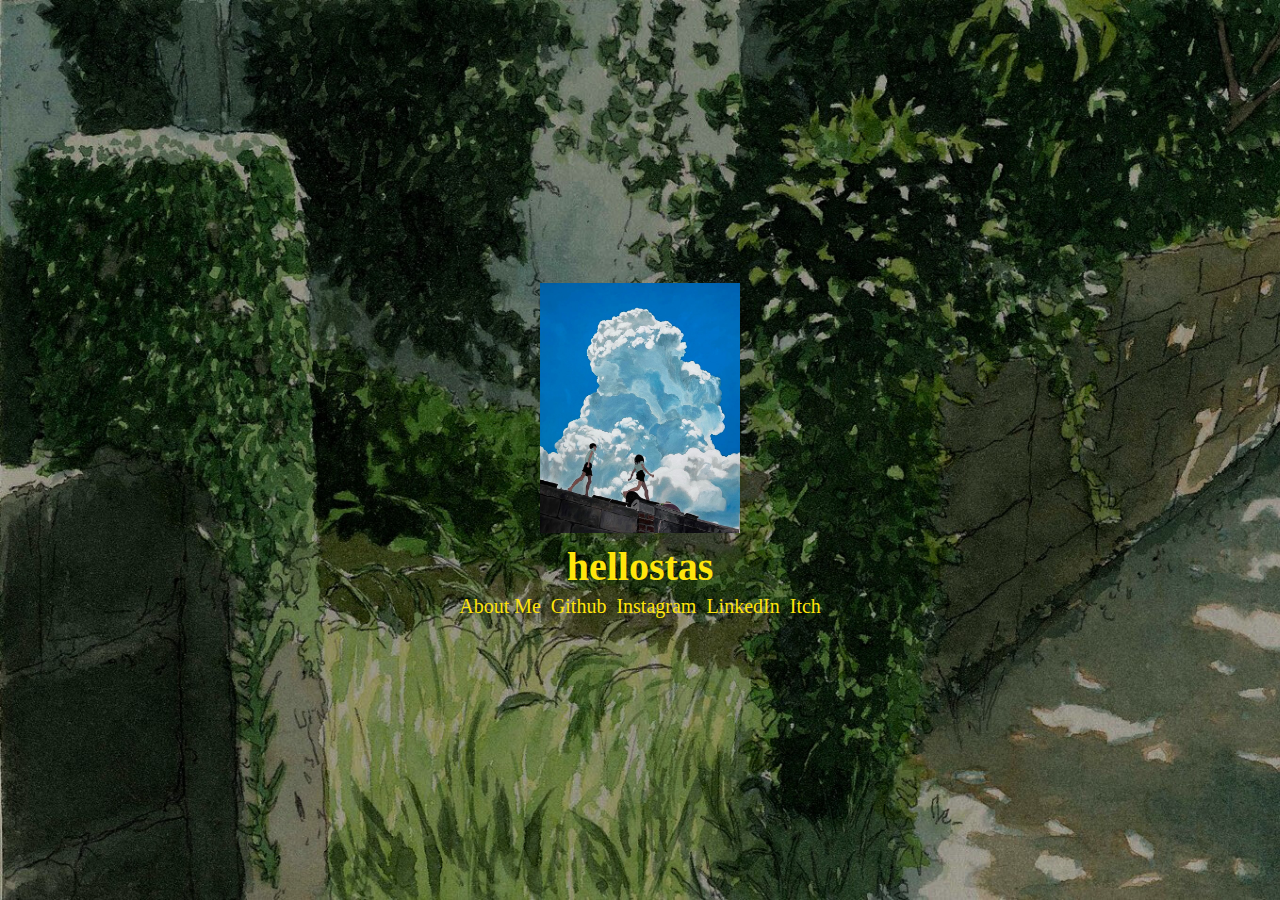
==== index.html @ 5b951498 "Mon 17th Feb" ====
<!DOCTYPE html>
<html lang="en">
<head>
    <meta charset="UTF-8">
    <meta name="viewport" content="width=device-width, initial-scale=1.0">
    <title>Stas Tigay</title>
    <style>
        body {
            font-family: serif;
            background-image: url(assets/website_frontpage.jpg);
            background-repeat: no-repeat;
            background-size: cover;
            background-color: #03110a;
            color: #ffe50c;
            margin: 0;
            height: 100vh;
            display: flex;
            justify-content: center;
            align-items: center;
        }

        .container {
            display: flex;
            flex-direction: column;
            align-items: center;
            text-align: center;
        }

        img {
            max-width: 200px;
            margin-bottom: 10px;
        }

        h1 {
            font-size: 40px;
            margin: 0 0 5px;
        }

        .links {
            display: flex;
            gap: 10px; /* Adds space between links */
        }

        a {
            color: #ffe50c;
            text-decoration: none;
            font-size: 20px;
        }
    </style>
</head>
<body>
    <div class="container">
        <img src="assets/Painting by Seong Ryul.jpg" alt="image">
        <h1>hellostas</h1>
        <div class="links">
            <a href="about.html">About Me</a>
            <a href="https://github.com/statsistics" target="_blank">Github</a>
            <a href="https://www.instagram.com/helloostas/" target="_blank">Instagram</a>
            <a href="https://www.linkedin.com/in/stastigay/" target="_blank">LinkedIn</a>
            <a href="https://helloostas.itch.io/" target="_blank">Itch</a>
        </div>
    </div>
</body>
</html>
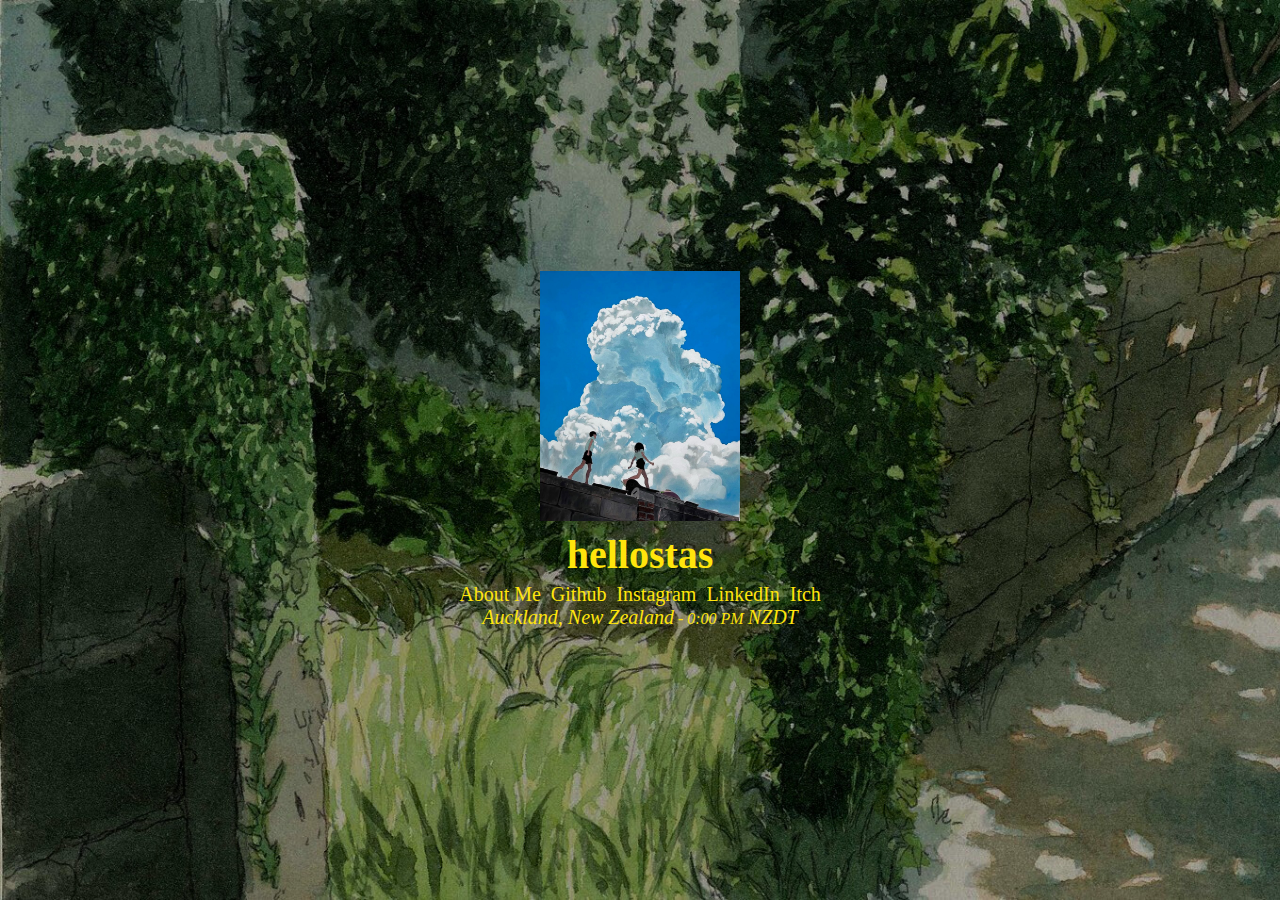
==== commit 2c58bb5f: "Tue 18th Feb" ====
--- a/index.html
+++ b/index.html
@@ -4,61 +4,53 @@
     <meta charset="UTF-8">
     <meta name="viewport" content="width=device-width, initial-scale=1.0">
     <title>Stas Tigay</title>
-    <style>
-        body {
-            font-family: serif;
-            background-image: url(assets/website_frontpage.jpg);
-            background-repeat: no-repeat;
-            background-size: cover;
-            background-color: #03110a;
-            color: #ffe50c;
-            margin: 0;
-            height: 100vh;
-            display: flex;
-            justify-content: center;
-            align-items: center;
-        }
 
-        .container {
-            display: flex;
-            flex-direction: column;
-            align-items: center;
-            text-align: center;
-        }
+    <link rel="apple-touch-icon" sizes="180x180" href="icons/apple-touch-icon.png">
+    <link rel="icon" type="image/png" sizes="32x32" href="icons/favicon-32x32.png">
+    <link rel="icon" type="image/png" sizes="16x16" href="icons/favicon-16x16.png">
+    <link rel="manifest" href="/site.webmanifest">
+    <link rel="stylesheet" href="style.css">
 
-        img {
-            max-width: 200px;
-            margin-bottom: 10px;
-        }
+    <script type="text/javascript">
+        let options = {
+            timeZone: 'Pacific/Auckland',
+            hour: 'numeric',
+            minute: 'numeric',
+            second: 'numeric',
+        },
+        formatter = new Intl.DateTimeFormat([], options);
+    
+        setInterval(
+            () => {
+                document.querySelector("#time").innerText = formatter.format(new Date());
+            }
+        , 1000)
+    </script>
+</head>
 
-        h1 {
-            font-size: 40px;
-            margin: 0 0 5px;
-        }
+<body>
 
-        .links {
-            display: flex;
-            gap: 10px; /* Adds space between links */
-        }
+    <div class="container">
 
-        a {
-            color: #ffe50c;
-            text-decoration: none;
-            font-size: 20px;
-        }
-    </style>
-</head>
-<body>
-    <div class="container">
         <img src="assets/Painting by Seong Ryul.jpg" alt="image">
         <h1>hellostas</h1>
         <div class="links">
+
             <a href="about.html">About Me</a>
-            <a href="https://github.com/statsistics" target="_blank">Github</a>
+            <a href="https://github.com/helloostas" target="_blank">Github</a>
             <a href="https://www.instagram.com/helloostas/" target="_blank">Instagram</a>
             <a href="https://www.linkedin.com/in/stastigay/" target="_blank">LinkedIn</a>
             <a href="https://helloostas.itch.io/" target="_blank">Itch</a>
+            
         </div>
+
+        <i>
+            <a href="https://www.timeanddate.com/worldclock/new-zealand/auckland">Auckland, New Zealand</a> - <span
+                id="time">0:00 PM</span> <a href="https://www.timeanddate.com/time/zones/nzdt">NZDT</a>
+        </i>
+
     </div>
+
 </body>
+
 </html>
--- a/style.css
+++ b/style.css
@@ -0,0 +1,41 @@
+body {
+    font-family: serif;
+    background-image: url(assets/website_frontpage.jpg);
+    background-repeat: no-repeat;
+    background-size: cover;
+    background-color: #03110a;
+    color: #ffe50c;
+    margin: 0;
+    height: 100vh;
+    display: flex;
+    justify-content: center;
+    align-items: center;
+}
+
+.container {
+    display: flex;
+    flex-direction: column;
+    align-items: center;
+    text-align: center;
+}
+
+img {
+    max-width: 200px;
+    margin-bottom: 10px;
+}
+
+h1 {
+    font-size: 40px;
+    margin: 0 0 5px;
+}
+
+.links {
+    display: flex;
+    gap: 10px; /* Adds space between links */
+}
+
+a {
+    color: #ffe50c;
+    text-decoration: none;
+    font-size: 20px;
+}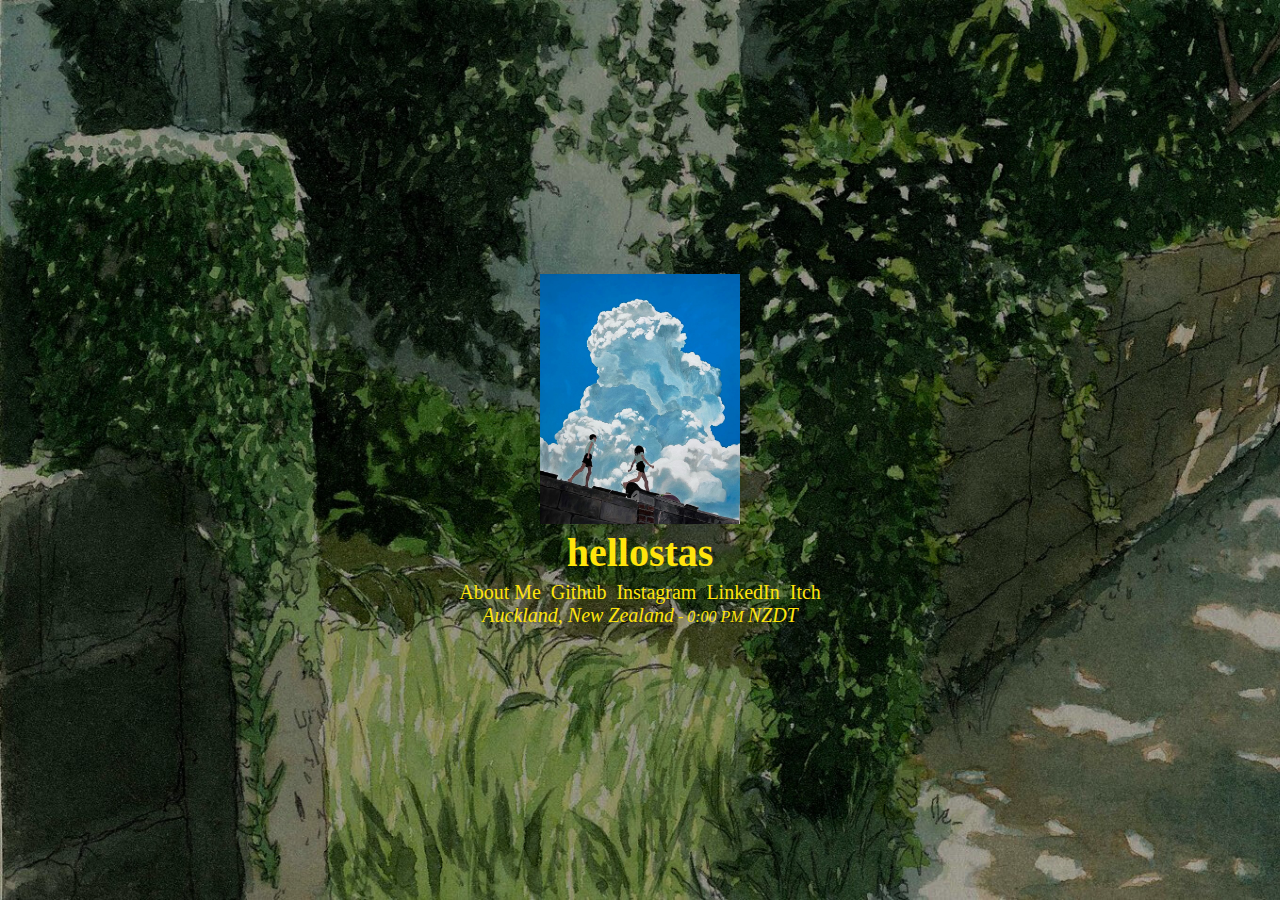
==== commit e3bdf2d7: "Wed 19th Feb" ====
--- a/index.html
+++ b/index.html
@@ -32,7 +32,9 @@
 
     <div class="container">
 
-        <img src="assets/Painting by Seong Ryul.jpg" alt="image">
+        <a href="https://x.com/seong_ryul?lang=en">
+            <img src="assets/Painting by Seong Ryul.jpg" alt="https://x.com/seong_ryul?lang=en">
+        </a>
         <h1>hellostas</h1>
         <div class="links">
 
@@ -43,7 +45,7 @@
             <a href="https://helloostas.itch.io/" target="_blank">Itch</a>
             
         </div>
-
+        
         <i>
             <a href="https://www.timeanddate.com/worldclock/new-zealand/auckland">Auckland, New Zealand</a> - <span
                 id="time">0:00 PM</span> <a href="https://www.timeanddate.com/time/zones/nzdt">NZDT</a>
--- a/style.css
+++ b/style.css
@@ -21,7 +21,6 @@
 
 img {
     max-width: 200px;
-    margin-bottom: 10px;
 }
 
 h1 {
@@ -31,7 +30,7 @@
 
 .links {
     display: flex;
-    gap: 10px; /* Adds space between links */
+    gap: 10px; 
 }
 
 a {
